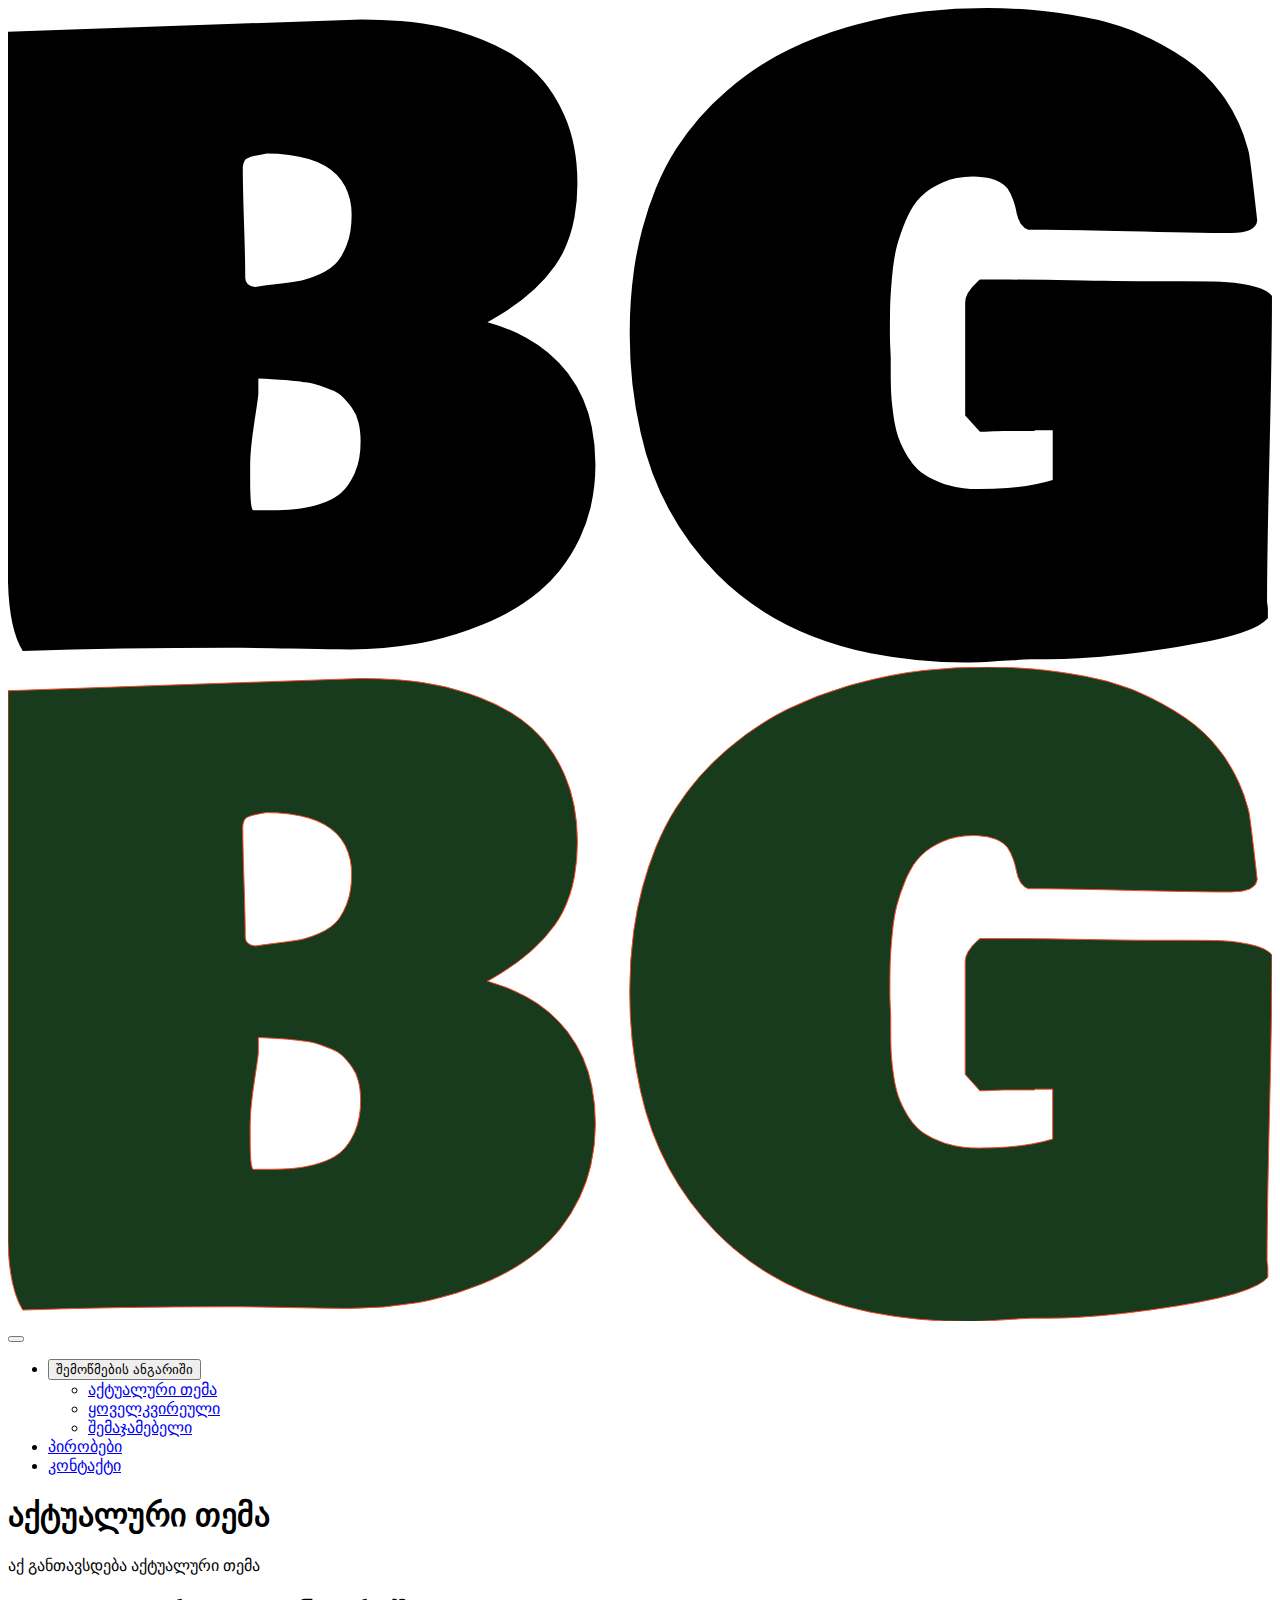
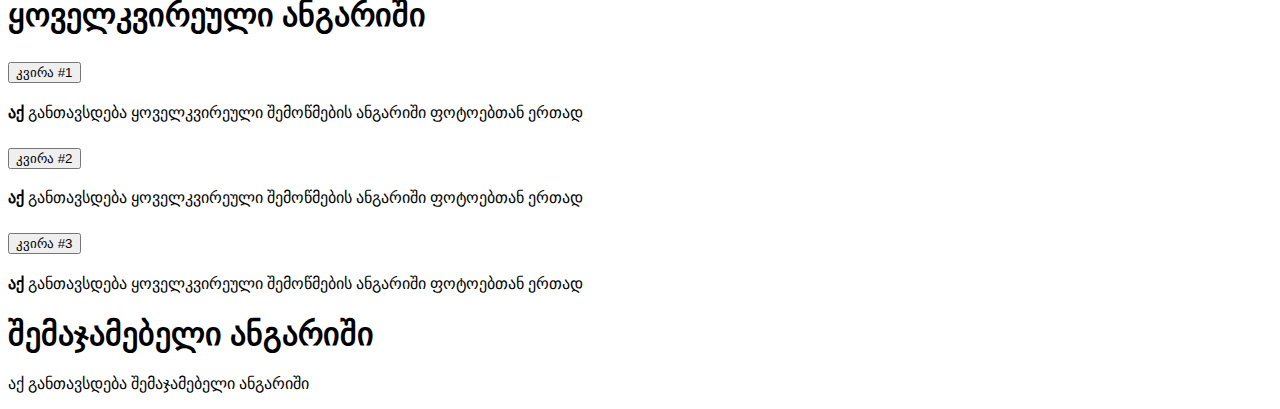
==== index.html @ 7e8884a3 "Add files via upload" ====
<!DOCTYPE html>
<html lang="en">
  <head>
    <meta charset="UTF-8" />
    <meta http-equiv="X-UA-Compatible" content="IE=edge" />
    <meta name="viewport" content="width=device-width, initial-scale=1.0" />
    <link rel="stylesheet" href="css/bootstrap.min.css" class="" />
    <link rel="stylesheet" href="css/styles.css" />
    <link rel="stylesheet" href="css/mobile-version.css" />
    <link rel="stylesheet" href="CSS/styleLogo.css" />
    <link rel="preconnect" href="https://fonts.googleapis.com" />
    <link rel="preconnect" href="https://fonts.gstatic.com" crossorigin />
    <link
      href="https://fonts.googleapis.com/css2?family=Noto+Serif+Georgian:wght@100;200;300;400;500;600;700;800;900&display=swap"
      rel="stylesheet"
    />

    <script src="JS/bootstrap.bundle.min.js" defer></script>
    <title>რეაბილიტაცია</title>
  </head>
  <body>
    <section class="section-1">
      <nav class="navbar navbar-expand-lg bg-body-tertiary">
        <div class="container-fluid">
          <div class="Logo-div">
            <div class="logo">
              <div class="logoBackgroundOval"></div>
              <svg
                class="logoLetters"
                id="letters1"
                viewBox="0 0 187.09 96.877"
                xmlns="http://www.w3.org/2000/svg"
              >
                <g>
                  <path
                    d="M 130.66 51.949 L 130.66 53.766 Q 130.66 55.703 130.721 56.975 Q 130.761 57.829 130.898 59.011 A 60.192 60.192 0 0 0 131.054 60.244 A 23.146 23.146 0 0 0 131.288 61.653 Q 131.425 62.341 131.595 62.931 A 11.505 11.505 0 0 0 131.811 63.605 A 13.484 13.484 0 0 0 132.408 65.012 Q 132.742 65.693 133.175 66.414 A 22.005 22.005 0 0 0 133.233 66.511 A 8.412 8.412 0 0 0 134.648 68.276 A 7.469 7.469 0 0 0 135.534 68.993 Q 136.761 69.838 138.552 70.438 A 18.031 18.031 0 0 0 138.955 70.567 A 13.912 13.912 0 0 0 141.406 71.077 A 18.577 18.577 0 0 0 143.617 71.203 A 56.054 56.054 0 0 0 147.951 71.046 Q 151.816 70.745 154.637 69.871 L 154.637 62.484 L 151.973 62.484 L 151.973 62.606 L 147.613 62.606 A 13.053 13.053 0 0 0 147.329 62.609 Q 146.942 62.618 146.303 62.647 A 110.719 110.719 0 0 0 145.888 62.666 A 69.909 69.909 0 0 1 145.295 62.693 Q 144.569 62.722 144.03 62.726 A 22.383 22.383 0 0 1 143.859 62.727 L 141.68 60.305 L 141.68 43.594 Q 141.68 42.175 143.45 40.56 A 12.088 12.088 0 0 1 143.859 40.203 L 148.219 40.203 Q 151.341 40.203 155.378 40.26 A 856.537 856.537 0 0 1 159.238 40.324 A 1085.742 1085.742 0 0 0 162.288 40.377 Q 165.239 40.424 167.384 40.439 A 263.26 263.26 0 0 0 169.168 40.445 L 174.012 40.445 Q 177.523 40.445 179.491 40.506 A 20.919 20.919 0 0 1 181.504 40.671 Q 182.491 40.798 183.571 41.017 A 34.321 34.321 0 0 1 183.881 41.081 A 11.521 11.521 0 0 1 184.99 41.371 Q 186.129 41.735 186.745 42.264 A 2.402 2.402 0 0 1 187.09 42.625 A 478.219 478.219 0 0 1 187.067 47.045 Q 187.02 52.071 186.877 59.029 A 2049.015 2049.015 0 0 1 186.727 65.754 A 2279.789 2279.789 0 0 0 186.568 72.83 Q 186.373 82.172 186.364 87.27 A 275.759 275.759 0 0 0 186.363 87.793 Q 186.363 87.93 186.398 88.187 A 9.297 9.297 0 0 0 186.424 88.368 A 7.094 7.094 0 0 1 186.456 88.599 Q 186.484 88.837 186.484 89.004 L 186.484 90.336 A 5.033 5.033 0 0 1 185.04 91.42 Q 182.443 92.829 176.294 94.007 A 106.633 106.633 0 0 1 173.043 94.574 Q 164.85 95.882 158.54 96.248 A 80.093 80.093 0 0 1 153.91 96.391 L 152.336 96.391 A 33.31 33.31 0 0 0 151.386 96.406 Q 150.301 96.437 148.782 96.533 A 151.493 151.493 0 0 0 147.311 96.633 A 149.631 149.631 0 0 1 145.748 96.739 Q 143.557 96.875 142.285 96.875 A 72.982 72.982 0 0 1 127.669 95.503 Q 113.694 92.645 104.958 83.827 A 43.193 43.193 0 0 1 93.629 62.794 A 64.988 64.988 0 0 1 92.031 47.953 A 64.883 64.883 0 0 1 92.625 38.994 A 52.01 52.01 0 0 1 93.908 32.635 A 50.561 50.561 0 0 1 95.864 26.76 Q 97.198 23.477 98.903 20.828 A 39.111 39.111 0 0 1 106.411 12.231 A 45.29 45.29 0 0 1 112.29 7.942 A 38.674 38.674 0 0 1 115.463 6.206 A 56.012 56.012 0 0 1 124.155 2.859 A 62.516 62.516 0 0 1 125.483 2.482 Q 130.842 1.029 135.504 0.515 A 86.022 86.022 0 0 1 144.949 0 Q 148.461 0 151.821 0.303 Q 155.182 0.606 159.39 1.362 A 36.593 36.593 0 0 1 166.103 3.221 A 33.273 33.273 0 0 1 167.261 3.693 Q 170.924 5.268 174.284 7.538 A 21.813 21.813 0 0 1 179.493 12.531 A 25.249 25.249 0 0 1 180.127 13.411 A 23.92 23.92 0 0 1 183.52 20.851 A 27.328 27.328 0 0 1 183.699 21.555 Q 183.982 23.198 184.796 30.46 A 1170.637 1170.637 0 0 1 184.91 31.484 Q 184.668 33.301 181.035 33.301 A 308.226 308.226 0 0 1 178.136 33.286 Q 174.843 33.254 170.294 33.159 A 1307.138 1307.138 0 0 1 165.898 33.059 Q 158.296 32.873 153.604 32.83 A 283.071 283.071 0 0 0 151.004 32.816 A 2.02 2.02 0 0 1 149.964 32.022 A 2.643 2.643 0 0 1 149.854 31.848 A 4.759 4.759 0 0 1 149.278 30.273 A 10.915 10.915 0 0 0 149.051 29.282 A 14.168 14.168 0 0 0 148.794 28.457 Q 148.461 27.488 147.946 26.731 Q 147.566 26.173 146.757 25.746 A 6.346 6.346 0 0 0 146.13 25.46 Q 145.061 25.037 143.563 24.962 A 13.353 13.353 0 0 0 142.891 24.945 A 12.611 12.611 0 0 0 140.413 25.179 A 9.982 9.982 0 0 0 138.35 25.823 A 12.453 12.453 0 0 0 136.636 26.733 A 9.243 9.243 0 0 0 135.08 27.973 Q 133.956 29.096 133.116 30.93 A 15.469 15.469 0 0 0 132.9 31.424 Q 131.992 33.604 131.538 35.39 A 19.741 19.741 0 0 0 131.233 36.832 Q 130.995 38.187 130.842 39.931 A 120.138 120.138 0 0 0 130.734 41.234 Q 130.625 42.647 130.587 43.67 A 31.734 31.734 0 0 0 130.569 44.26 A 125.157 125.157 0 0 0 130.556 45.111 Q 130.539 46.485 130.539 48.438 Q 130.539 48.979 130.568 49.692 A 55.035 55.035 0 0 0 130.6 50.375 Q 130.66 51.525 130.66 51.949 Z M 0 85.008 L 0 3.512 L 52.313 1.695 A 68.943 68.943 0 0 1 58.131 1.932 A 57.289 57.289 0 0 1 61.395 2.301 A 38.453 38.453 0 0 1 68.342 3.984 A 43.763 43.763 0 0 1 69.962 4.571 A 27.388 27.388 0 0 1 74.43 6.751 A 22.232 22.232 0 0 1 77.349 8.87 A 17.733 17.733 0 0 1 80.733 12.836 A 23.251 23.251 0 0 1 82.344 15.863 Q 84.281 20.223 84.281 25.914 A 28.153 28.153 0 0 1 83.851 30.982 Q 83.312 33.926 82.097 36.286 A 15.572 15.572 0 0 1 80.951 38.175 Q 78.063 42.244 72.671 45.516 A 42.793 42.793 0 0 1 70.961 46.5 A 26.704 26.704 0 0 1 76.692 48.796 A 19.427 19.427 0 0 1 82.858 54.038 A 19.475 19.475 0 0 1 86.417 62.059 A 27.413 27.413 0 0 1 86.945 67.57 A 27.367 27.367 0 0 1 86.257 73.821 A 22.628 22.628 0 0 1 84.645 78.439 A 24.899 24.899 0 0 1 81.635 83.289 A 20.812 20.812 0 0 1 78.711 86.279 A 30.668 30.668 0 0 1 72.832 90.099 A 36.827 36.827 0 0 1 70.174 91.305 A 47.527 47.527 0 0 1 62.566 93.706 A 42.354 42.354 0 0 1 60.456 94.12 A 58.669 58.669 0 0 1 50.617 94.938 A 198.693 198.693 0 0 1 48.981 94.93 Q 46.25 94.907 41.868 94.816 A 917.303 917.303 0 0 0 39.127 94.763 Q 36.485 94.717 34.607 94.702 A 200.238 200.238 0 0 0 33.059 94.695 A 1030.195 1030.195 0 0 0 16.923 94.816 A 786.411 786.411 0 0 0 2.18 95.18 Q 0.182 91.971 0 85.008 Z M 35.844 67.691 L 35.844 69.871 Q 35.844 73.514 36.164 74.195 A 0.214 0.214 0 0 0 36.328 74.352 L 38.266 74.352 A 63.044 63.044 0 0 0 39.947 74.33 Q 40.776 74.308 41.509 74.263 A 32.896 32.896 0 0 0 42.353 74.2 A 16.275 16.275 0 0 0 44.321 73.899 A 21.568 21.568 0 0 0 46.076 73.443 Q 47.815 72.917 48.957 72.046 A 6.25 6.25 0 0 0 49.285 71.778 A 6.728 6.728 0 0 0 50.341 70.592 Q 50.755 70.006 51.112 69.28 A 12.279 12.279 0 0 0 51.344 68.781 A 9.689 9.689 0 0 0 51.999 66.554 Q 52.191 65.449 52.191 64.18 A 13.259 13.259 0 0 0 52.096 62.553 A 10.635 10.635 0 0 0 51.889 61.395 Q 51.586 60.123 50.92 59.215 A 18.476 18.476 0 0 0 50.261 58.367 A 13.655 13.655 0 0 0 49.618 57.641 Q 48.982 56.975 47.802 56.521 Q 46.746 56.114 46.029 55.853 A 51.739 51.739 0 0 0 45.864 55.794 A 5.412 5.412 0 0 0 45.348 55.64 Q 44.82 55.508 44.072 55.402 A 22.796 22.796 0 0 0 43.594 55.34 A 193.966 193.966 0 0 0 42.89 55.257 Q 41.914 55.143 41.414 55.098 A 25.441 25.441 0 0 0 41.021 55.066 Q 40.339 55.014 39.113 54.946 A 183.485 183.485 0 0 0 38.543 54.915 Q 37.49 54.86 37.114 54.856 A 5.139 5.139 0 0 0 37.055 54.856 L 37.055 57.156 Q 37.003 57.725 36.576 60.591 A 625.465 625.465 0 0 1 36.419 61.637 A 72.409 72.409 0 0 0 36.116 63.867 Q 35.844 66.151 35.844 67.691 Z M 34.754 23.734 Q 34.754 26.459 34.936 31.848 Q 35.117 37.236 35.117 39.961 Q 35.117 41.111 36.57 41.293 A 93.825 93.825 0 0 1 37.072 41.223 Q 37.849 41.116 39.184 40.942 A 792.899 792.899 0 0 1 39.507 40.899 Q 41.596 40.627 42.807 40.445 A 8.912 8.912 0 0 0 43.743 40.248 Q 44.191 40.131 44.691 39.961 A 20.362 20.362 0 0 0 45.743 39.567 A 10.771 10.771 0 0 0 46.931 39.007 Q 47.832 38.508 48.438 37.902 A 5.864 5.864 0 0 0 49.185 36.97 Q 49.701 36.183 50.133 35.087 A 10.049 10.049 0 0 0 50.694 32.98 Q 50.859 31.941 50.859 30.758 A 9.304 9.304 0 0 0 49.909 26.413 Q 47.896 22.542 41.621 21.755 A 28.041 28.041 0 0 0 38.145 21.555 Q 36.127 21.891 35.443 22.227 A 1.008 1.008 0 0 0 35.178 22.402 A 1.62 1.62 0 0 0 34.841 23.041 Q 34.773 23.283 34.758 23.57 A 3.182 3.182 0 0 0 34.754 23.734 Z"
                    vector-effect="non-scaling-stroke"
                  />
                </g>
              </svg>
              <svg
                class="logoLetters"
                id="letters3"
                viewBox="0 0 187.09 96.877"
                xmlns="http://www.w3.org/2000/svg"
              >
                <g style="stroke: #f94a29; fill: #183a1d">
                  <path
                    d="M 130.66 51.949 L 130.66 53.766 Q 130.66 55.703 130.721 56.975 Q 130.761 57.829 130.898 59.011 A 60.192 60.192 0 0 0 131.054 60.244 A 23.146 23.146 0 0 0 131.288 61.653 Q 131.425 62.341 131.595 62.931 A 11.505 11.505 0 0 0 131.811 63.605 A 13.484 13.484 0 0 0 132.408 65.012 Q 132.742 65.693 133.175 66.414 A 22.005 22.005 0 0 0 133.233 66.511 A 8.412 8.412 0 0 0 134.648 68.276 A 7.469 7.469 0 0 0 135.534 68.993 Q 136.761 69.838 138.552 70.438 A 18.031 18.031 0 0 0 138.955 70.567 A 13.912 13.912 0 0 0 141.406 71.077 A 18.577 18.577 0 0 0 143.617 71.203 A 56.054 56.054 0 0 0 147.951 71.046 Q 151.816 70.745 154.637 69.871 L 154.637 62.484 L 151.973 62.484 L 151.973 62.606 L 147.613 62.606 A 13.053 13.053 0 0 0 147.329 62.609 Q 146.942 62.618 146.303 62.647 A 110.719 110.719 0 0 0 145.888 62.666 A 69.909 69.909 0 0 1 145.295 62.693 Q 144.569 62.722 144.03 62.726 A 22.383 22.383 0 0 1 143.859 62.727 L 141.68 60.305 L 141.68 43.594 Q 141.68 42.175 143.45 40.56 A 12.088 12.088 0 0 1 143.859 40.203 L 148.219 40.203 Q 151.341 40.203 155.378 40.26 A 856.537 856.537 0 0 1 159.238 40.324 A 1085.742 1085.742 0 0 0 162.288 40.377 Q 165.239 40.424 167.384 40.439 A 263.26 263.26 0 0 0 169.168 40.445 L 174.012 40.445 Q 177.523 40.445 179.491 40.506 A 20.919 20.919 0 0 1 181.504 40.671 Q 182.491 40.798 183.571 41.017 A 34.321 34.321 0 0 1 183.881 41.081 A 11.521 11.521 0 0 1 184.99 41.371 Q 186.129 41.735 186.745 42.264 A 2.402 2.402 0 0 1 187.09 42.625 A 478.219 478.219 0 0 1 187.067 47.045 Q 187.02 52.071 186.877 59.029 A 2049.015 2049.015 0 0 1 186.727 65.754 A 2279.789 2279.789 0 0 0 186.568 72.83 Q 186.373 82.172 186.364 87.27 A 275.759 275.759 0 0 0 186.363 87.793 Q 186.363 87.93 186.398 88.187 A 9.297 9.297 0 0 0 186.424 88.368 A 7.094 7.094 0 0 1 186.456 88.599 Q 186.484 88.837 186.484 89.004 L 186.484 90.336 A 5.033 5.033 0 0 1 185.04 91.42 Q 182.443 92.829 176.294 94.007 A 106.633 106.633 0 0 1 173.043 94.574 Q 164.85 95.882 158.54 96.248 A 80.093 80.093 0 0 1 153.91 96.391 L 152.336 96.391 A 33.31 33.31 0 0 0 151.386 96.406 Q 150.301 96.437 148.782 96.533 A 151.493 151.493 0 0 0 147.311 96.633 A 149.631 149.631 0 0 1 145.748 96.739 Q 143.557 96.875 142.285 96.875 A 72.982 72.982 0 0 1 127.669 95.503 Q 113.694 92.645 104.958 83.827 A 43.193 43.193 0 0 1 93.629 62.794 A 64.988 64.988 0 0 1 92.031 47.953 A 64.883 64.883 0 0 1 92.625 38.994 A 52.01 52.01 0 0 1 93.908 32.635 A 50.561 50.561 0 0 1 95.864 26.76 Q 97.198 23.477 98.903 20.828 A 39.111 39.111 0 0 1 106.411 12.231 A 45.29 45.29 0 0 1 112.29 7.942 A 38.674 38.674 0 0 1 115.463 6.206 A 56.012 56.012 0 0 1 124.155 2.859 A 62.516 62.516 0 0 1 125.483 2.482 Q 130.842 1.029 135.504 0.515 A 86.022 86.022 0 0 1 144.949 0 Q 148.461 0 151.821 0.303 Q 155.182 0.606 159.39 1.362 A 36.593 36.593 0 0 1 166.103 3.221 A 33.273 33.273 0 0 1 167.261 3.693 Q 170.924 5.268 174.284 7.538 A 21.813 21.813 0 0 1 179.493 12.531 A 25.249 25.249 0 0 1 180.127 13.411 A 23.92 23.92 0 0 1 183.52 20.851 A 27.328 27.328 0 0 1 183.699 21.555 Q 183.982 23.198 184.796 30.46 A 1170.637 1170.637 0 0 1 184.91 31.484 Q 184.668 33.301 181.035 33.301 A 308.226 308.226 0 0 1 178.136 33.286 Q 174.843 33.254 170.294 33.159 A 1307.138 1307.138 0 0 1 165.898 33.059 Q 158.296 32.873 153.604 32.83 A 283.071 283.071 0 0 0 151.004 32.816 A 2.02 2.02 0 0 1 149.964 32.022 A 2.643 2.643 0 0 1 149.854 31.848 A 4.759 4.759 0 0 1 149.278 30.273 A 10.915 10.915 0 0 0 149.051 29.282 A 14.168 14.168 0 0 0 148.794 28.457 Q 148.461 27.488 147.946 26.731 Q 147.566 26.173 146.757 25.746 A 6.346 6.346 0 0 0 146.13 25.46 Q 145.061 25.037 143.563 24.962 A 13.353 13.353 0 0 0 142.891 24.945 A 12.611 12.611 0 0 0 140.413 25.179 A 9.982 9.982 0 0 0 138.35 25.823 A 12.453 12.453 0 0 0 136.636 26.733 A 9.243 9.243 0 0 0 135.08 27.973 Q 133.956 29.096 133.116 30.93 A 15.469 15.469 0 0 0 132.9 31.424 Q 131.992 33.604 131.538 35.39 A 19.741 19.741 0 0 0 131.233 36.832 Q 130.995 38.187 130.842 39.931 A 120.138 120.138 0 0 0 130.734 41.234 Q 130.625 42.647 130.587 43.67 A 31.734 31.734 0 0 0 130.569 44.26 A 125.157 125.157 0 0 0 130.556 45.111 Q 130.539 46.485 130.539 48.438 Q 130.539 48.979 130.568 49.692 A 55.035 55.035 0 0 0 130.6 50.375 Q 130.66 51.525 130.66 51.949 Z M 0 85.008 L 0 3.512 L 52.313 1.695 A 68.943 68.943 0 0 1 58.131 1.932 A 57.289 57.289 0 0 1 61.395 2.301 A 38.453 38.453 0 0 1 68.342 3.984 A 43.763 43.763 0 0 1 69.962 4.571 A 27.388 27.388 0 0 1 74.43 6.751 A 22.232 22.232 0 0 1 77.349 8.87 A 17.733 17.733 0 0 1 80.733 12.836 A 23.251 23.251 0 0 1 82.344 15.863 Q 84.281 20.223 84.281 25.914 A 28.153 28.153 0 0 1 83.851 30.982 Q 83.312 33.926 82.097 36.286 A 15.572 15.572 0 0 1 80.951 38.175 Q 78.063 42.244 72.671 45.516 A 42.793 42.793 0 0 1 70.961 46.5 A 26.704 26.704 0 0 1 76.692 48.796 A 19.427 19.427 0 0 1 82.858 54.038 A 19.475 19.475 0 0 1 86.417 62.059 A 27.413 27.413 0 0 1 86.945 67.57 A 27.367 27.367 0 0 1 86.257 73.821 A 22.628 22.628 0 0 1 84.645 78.439 A 24.899 24.899 0 0 1 81.635 83.289 A 20.812 20.812 0 0 1 78.711 86.279 A 30.668 30.668 0 0 1 72.832 90.099 A 36.827 36.827 0 0 1 70.174 91.305 A 47.527 47.527 0 0 1 62.566 93.706 A 42.354 42.354 0 0 1 60.456 94.12 A 58.669 58.669 0 0 1 50.617 94.938 A 198.693 198.693 0 0 1 48.981 94.93 Q 46.25 94.907 41.868 94.816 A 917.303 917.303 0 0 0 39.127 94.763 Q 36.485 94.717 34.607 94.702 A 200.238 200.238 0 0 0 33.059 94.695 A 1030.195 1030.195 0 0 0 16.923 94.816 A 786.411 786.411 0 0 0 2.18 95.18 Q 0.182 91.971 0 85.008 Z M 35.844 67.691 L 35.844 69.871 Q 35.844 73.514 36.164 74.195 A 0.214 0.214 0 0 0 36.328 74.352 L 38.266 74.352 A 63.044 63.044 0 0 0 39.947 74.33 Q 40.776 74.308 41.509 74.263 A 32.896 32.896 0 0 0 42.353 74.2 A 16.275 16.275 0 0 0 44.321 73.899 A 21.568 21.568 0 0 0 46.076 73.443 Q 47.815 72.917 48.957 72.046 A 6.25 6.25 0 0 0 49.285 71.778 A 6.728 6.728 0 0 0 50.341 70.592 Q 50.755 70.006 51.112 69.28 A 12.279 12.279 0 0 0 51.344 68.781 A 9.689 9.689 0 0 0 51.999 66.554 Q 52.191 65.449 52.191 64.18 A 13.259 13.259 0 0 0 52.096 62.553 A 10.635 10.635 0 0 0 51.889 61.395 Q 51.586 60.123 50.92 59.215 A 18.476 18.476 0 0 0 50.261 58.367 A 13.655 13.655 0 0 0 49.618 57.641 Q 48.982 56.975 47.802 56.521 Q 46.746 56.114 46.029 55.853 A 51.739 51.739 0 0 0 45.864 55.794 A 5.412 5.412 0 0 0 45.348 55.64 Q 44.82 55.508 44.072 55.402 A 22.796 22.796 0 0 0 43.594 55.34 A 193.966 193.966 0 0 0 42.89 55.257 Q 41.914 55.143 41.414 55.098 A 25.441 25.441 0 0 0 41.021 55.066 Q 40.339 55.014 39.113 54.946 A 183.485 183.485 0 0 0 38.543 54.915 Q 37.49 54.86 37.114 54.856 A 5.139 5.139 0 0 0 37.055 54.856 L 37.055 57.156 Q 37.003 57.725 36.576 60.591 A 625.465 625.465 0 0 1 36.419 61.637 A 72.409 72.409 0 0 0 36.116 63.867 Q 35.844 66.151 35.844 67.691 Z M 34.754 23.734 Q 34.754 26.459 34.936 31.848 Q 35.117 37.236 35.117 39.961 Q 35.117 41.111 36.57 41.293 A 93.825 93.825 0 0 1 37.072 41.223 Q 37.849 41.116 39.184 40.942 A 792.899 792.899 0 0 1 39.507 40.899 Q 41.596 40.627 42.807 40.445 A 8.912 8.912 0 0 0 43.743 40.248 Q 44.191 40.131 44.691 39.961 A 20.362 20.362 0 0 0 45.743 39.567 A 10.771 10.771 0 0 0 46.931 39.007 Q 47.832 38.508 48.438 37.902 A 5.864 5.864 0 0 0 49.185 36.97 Q 49.701 36.183 50.133 35.087 A 10.049 10.049 0 0 0 50.694 32.98 Q 50.859 31.941 50.859 30.758 A 9.304 9.304 0 0 0 49.909 26.413 Q 47.896 22.542 41.621 21.755 A 28.041 28.041 0 0 0 38.145 21.555 Q 36.127 21.891 35.443 22.227 A 1.008 1.008 0 0 0 35.178 22.402 A 1.62 1.62 0 0 0 34.841 23.041 Q 34.773 23.283 34.758 23.57 A 3.182 3.182 0 0 0 34.754 23.734 Z"
                    vector-effect="non-scaling-stroke"
                  />
                </g>
              </svg>
            </div>
            <script>
              const letter1 = document.querySelector("#letters1");
              const letter3 = document.querySelector("#letters3");
              const logo = document.querySelector(".logo");
              const XY = logo.getBoundingClientRect();
              let changeSize = 0.2;

              document.addEventListener("mousemove", (e) => {
                let x = e.pageX;
                let y = e.pageY;
                let xCenter = XY.left + XY.width * 0.5;
                let yCenter = XY.top + XY.height * 0.5;
                let deltaX = ((x - xCenter) ** 2) ** 0.5;
                let deltaY = ((y - yCenter) ** 2) ** 0.5;
                let angleInRadians = Math.atan2(deltaY, deltaX);
                let opposite = Math.sin(angleInRadians) * changeSize;
                let adjaicent = Math.cos(angleInRadians) * changeSize;
                if (x > xCenter) {
                  adjaicent = adjaicent * -1;
                }
                if (y > yCenter) {
                  opposite = opposite * -1;
                }
                letter1.style.transform = `translate(${adjaicent}rem, ${opposite}rem)`;
                letter1.style.transition = "transform " + 600 + "ms";
                letter3.style.transform = `translate(${-1 * adjaicent}rem, ${
                  -1 * opposite
                }rem)`;
                letter3.style.transition = "transform " + 600 + "ms";
              });
            </script>
          </div>
          <button
            class="navbar-toggler"
            type="button"
            data-bs-toggle="collapse"
            data-bs-target="#navbarText"
            aria-controls="navbarText"
            aria-expanded="false"
            aria-label="Toggle navigation"
          >
            <span class="navbar-toggler-icon"></span>
          </button>
          <div class="collapse navbar-collapse" id="navbarText">
            <ul class="navbar-nav me-auto mb-2 mb-lg-0">
              <li class="nav-item">
                <div class="dropdown">
                  <button
                    class="btn btn-secondary dropdown-toggle"
                    type="button"
                    data-bs-toggle="dropdown"
                    aria-expanded="false"
                  >
                    შემოწმების ანგარიში
                  </button>
                  <ul class="dropdown-menu">
                    <li>
                      <a class="dropdown-item" href="#sec-2">აქტუალური თემა</a>
                    </li>
                    <li>
                      <a class="dropdown-item" href="#sec-3">ყოველკვირეული</a>
                    </li>
                    <li>
                      <a class="dropdown-item" href="#sec-4">შემაჯამებელი</a>
                    </li>
                  </ul>
                </div>
              </li>
              <li class="nav-item">
                <a class="nav-link" href="conditions.html">პირობები</a>
              </li>
              <li class="nav-item">
                <a
                  class="nav-link"
                  href="https://beqagvelesiani.github.io/BusinessCard/"
                  >კონტაქტი</a
                >
              </li>
            </ul>
          </div>
        </div>
      </nav>
    </section>
    <section class="section-2 dayly" id="sec-2">
      <h1 class="">აქტუალური თემა</h1>
      <div class="line"></div>
      <div class="dayly-div">
        <p>აქ განთავსდება აქტუალური თემა</p>
      </div>
    </section>
    <section class="section-3" id="sec-3">
      <h1 class="">ყოველკვირეული ანგარიში</h1>
      <div class="line"></div>
      <div class="accordion" id="accordionPanelsStayOpenExample">
        <div class="accordion-item">
          <h2 class="accordion-header">
            <button
              class="accordion-button"
              type="button"
              data-bs-toggle="collapse"
              data-bs-target="#panelsStayOpen-collapseOne"
              aria-expanded="true"
              aria-controls="panelsStayOpen-collapseOne"
            >
              კვირა #1
            </button>
          </h2>
          <div
            id="panelsStayOpen-collapseOne"
            class="accordion-collapse collapse show"
          >
            <div class="accordion-body">
              <strong>აქ</strong> განთავსდება ყოველკვირეული შემოწმების ანგარიში
              ფოტოებთან ერთად
            </div>
          </div>
        </div>
        <div class="accordion-item">
          <h2 class="accordion-header">
            <button
              class="accordion-button collapsed"
              type="button"
              data-bs-toggle="collapse"
              data-bs-target="#panelsStayOpen-collapseTwo"
              aria-expanded="false"
              aria-controls="panelsStayOpen-collapseTwo"
            >
              კვირა #2
            </button>
          </h2>
          <div
            id="panelsStayOpen-collapseTwo"
            class="accordion-collapse collapse"
          >
            <div class="accordion-body">
              <strong>აქ</strong> განთავსდება ყოველკვირეული შემოწმების ანგარიში
              ფოტოებთან ერთად
            </div>
          </div>
        </div>
        <div class="accordion-item">
          <h2 class="accordion-header">
            <button
              class="accordion-button collapsed"
              type="button"
              data-bs-toggle="collapse"
              data-bs-target="#panelsStayOpen-collapseThree"
              aria-expanded="false"
              aria-controls="panelsStayOpen-collapseThree"
            >
              კვირა #3
            </button>
          </h2>
          <div
            id="panelsStayOpen-collapseThree"
            class="accordion-collapse collapse"
          >
            <div class="accordion-body">
              <strong>აქ</strong> განთავსდება ყოველკვირეული შემოწმების ანგარიში
              ფოტოებთან ერთად
            </div>
          </div>
        </div>
      </div>
    </section>
    <section class="section-4" id="sec-4">
      <h1 class="">შემაჯამებელი ანგარიში</h1>
      <div class="line"></div>
      <div class="weekly-div">
        <p>აქ განთავსდება შემაჯამებელი ანგარიში</p>
      </div>
    </section>
  </body>
</html>
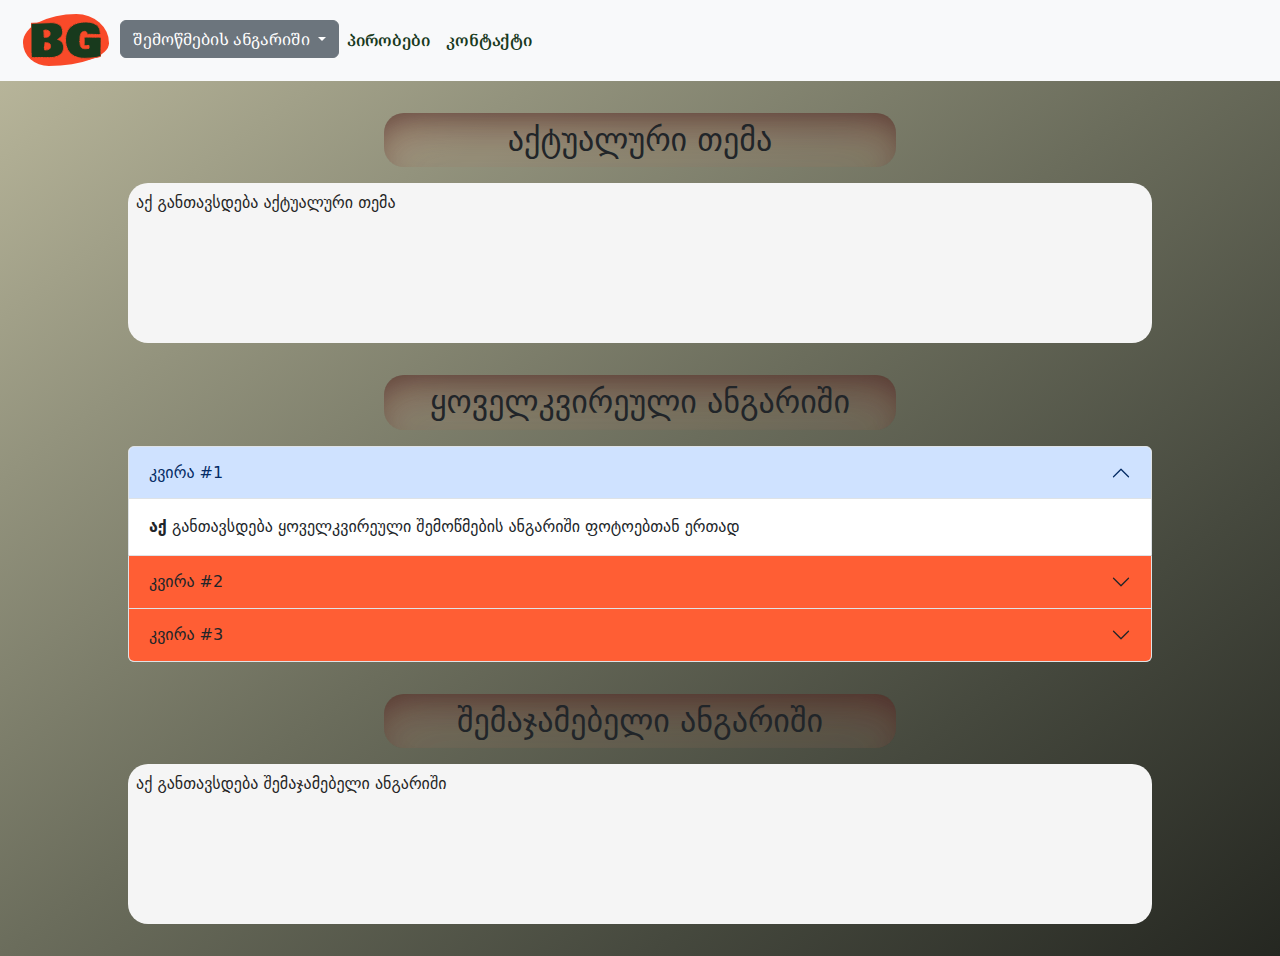
==== commit f02ab55d: "Add files via upload" ====
--- a/index.html
+++ b/index.html
@@ -4,10 +4,10 @@
     <meta charset="UTF-8" />
     <meta http-equiv="X-UA-Compatible" content="IE=edge" />
     <meta name="viewport" content="width=device-width, initial-scale=1.0" />
-    <link rel="stylesheet" href="css/bootstrap.min.css" class="" />
-    <link rel="stylesheet" href="css/styles.css" />
-    <link rel="stylesheet" href="css/mobile-version.css" />
-    <link rel="stylesheet" href="CSS/styleLogo.css" />
+    <link rel="stylesheet" href="bootstrap.min.css" class="" />
+    <link rel="stylesheet" href="styles.css" />
+    <link rel="stylesheet" href="mobile-version.css" />
+    <link rel="stylesheet" href="styleLogo.css" />
     <link rel="preconnect" href="https://fonts.googleapis.com" />
     <link rel="preconnect" href="https://fonts.gstatic.com" crossorigin />
     <link
@@ -15,7 +15,7 @@
       rel="stylesheet"
     />
 
-    <script src="JS/bootstrap.bundle.min.js" defer></script>
+    <script src="bootstrap.bundle.min.js" defer></script>
     <title>რეაბილიტაცია</title>
   </head>
   <body>
--- a/styles.css
+++ b/styles.css
@@ -0,0 +1,137 @@
+body {
+  margin: 0;
+  background-image: linear-gradient(
+    to right bottom,
+    #bebb9f,
+    #93937d,
+    #6b6d5c,
+    #46493e,
+    #252721
+  );
+  height: fit-content;
+}
+
+#con-page {
+  height: 100vh;
+}
+
+.section-2,
+.section-3,
+.section-4 {
+  width: 80%;
+  margin: 2rem auto;
+}
+
+.container-fluid {
+  font-family: "Noto Serif Georgian", serif;
+  color: #25252506;
+  font-weight: 600;
+}
+
+.container-fluid a {
+  --anchor-color: #183a1d;
+  --anchor-hover-color: #ff5e34;
+  color: var(--anchor-color);
+  transition: 500ms;
+}
+
+.container-fluid a:hover {
+  box-shadow: rgba(0, 0, 0, 0.25) 0px 54px 55px,
+    rgba(0, 0, 0, 0.12) 0px -12px 30px, rgba(228, 159, 20, 0.12) 0px 4px 6px,
+    rgba(0, 0, 0, 0.17) 0px 12px 13px, rgba(244, 178, 9, 0.09) 0px -3px 5px,
+    rgba(50, 50, 93, 0.25) 0px 30px 60px -12px inset,
+    rgba(0, 0, 0, 0.3) 0px 18px 36px -18px inset;
+  color: var(--anchor-hover-color);
+  border-radius: 12px;
+}
+
+.accordion-button {
+  background-color: #ff5e34;
+}
+
+.container-fluid .navbar-text {
+  font-weight: 900;
+  padding: 4px;
+  border-radius: 8px;
+}
+
+h1 {
+  --h1-color: #ff5e34;
+  background-color: #bebb9f17;
+  width: 50%;
+  text-align: center;
+  font-size: 2rem;
+  border-radius: 20px;
+  margin-bottom: 24px;
+  padding: 8px;
+  margin: 1rem auto;
+  background-color: none;
+  box-shadow: rgba(173, 18, 13, 0.225) 0px 30px 60px -12px inset,
+    rgba(30, 28, 28, 0.7) 0px 18px 36px -18px inset;
+}
+
+.dayly-div p {
+  color: #252525;
+  font-weight: 500;
+}
+
+.section-2 .dayly-div {
+  padding: 8px;
+  height: 10rem;
+  width: 100%;
+  background-color: whitesmoke;
+  border-radius: 20px;
+}
+
+.section-4 .weekly-div {
+  padding: 8px;
+  height: 10rem;
+  width: 100%;
+  background-color: whitesmoke;
+  border-radius: 20px;
+}
+
+.weekly-div p {
+  color: #252525;
+  font-weight: 500;
+}
+
+.line {
+  border-bottom: var(--h1-color) solid 1px;
+}
+
+.conditions-div {
+  padding: 12px 0;
+  height: fit-content;
+  width: 100%;
+  background-color: whitesmoke;
+  border-radius: 20px;
+  margin-bottom: 10rem;
+}
+
+.p-div {
+  height: 16px;
+  width: 16px;
+  border-radius: 50%;
+  background-color: #ff5e34;
+  border: 1px solid black;
+  display: flex;
+  box-shadow: 0 0 20px 5px #183a1d5f;
+  box-sizing: border-box;
+}
+
+.conditions-div p {
+  font-size: 20px;
+  color: #252525;
+  font-weight: 700;
+  width: 80%;
+  padding: 8px;
+  margin-top: auto;
+  margin-bottom: auto;
+}
+
+.conditions-div ul {
+  display: flex;
+  place-items: center;
+  padding: auto;
+}
--- a/mobile-version.css
+++ b/mobile-version.css
@@ -0,0 +1,16 @@
+@media only screen and (max-width: 600px) {
+  .section-1 .navbar {
+    width: 100%;
+  }
+
+  .section-2,
+  .section-3,
+  .section-4 {
+    width: 95%;
+  }
+
+  h1 {
+    width: 70%;
+    font-size: 1.5rem;
+  }
+}
--- a/styleLogo.css
+++ b/styleLogo.css
@@ -0,0 +1,149 @@
+/* ------ variables -------- */
+:root {
+  --LogoSize1: 12vh;
+}
+
+/* ------ variables -------- */
+
+.logo {
+  background-color: #3c2a2100;
+  width: var(--LogoSize1);
+  height: calc(var(--LogoSize1) * 0.6);
+  border-radius: calc(var(--LogoSize1) * 0.05);
+  /* box-shadow: 1rem 1rem 3rem 0.1rem red; */
+  display: flex;
+  align-items: center;
+  justify-content: center;
+  animation: blink 1000ms infinite;
+}
+
+.logoBackgroundOval {
+  background-color: #f94a29;
+  width: 80%;
+  height: 80%;
+  border-radius: 62% 38% 70% 30% / 55% 56% 44% 45%;
+  animation: shapeChange 15000ms infinite;
+  overflow: hidden;
+}
+
+@keyframes shapeChange {
+  0% {
+    border-radius: 62% 38% 70% 30% / 55% 56% 44% 45%;
+  }
+  25% {
+    border-radius: 51% 49% 55% 45% / 43% 51% 49% 57%;
+  }
+  50% {
+    border-radius: 44% 56% 77% 23% / 49% 43% 57% 51%;
+  }
+  75% {
+    border-radius: 63% 37% 67% 33% / 49% 48% 52% 64%;
+  }
+}
+
+/* @keyframes blink {
+    0% {box-shadow: 0.5rem 0.5rem 2rem 0.1rem red}
+    100% {box-shadow: 0.1rem 0.1rem 0.1rem 0.05rem yellow}
+} */
+
+.logoLetters {
+  position: absolute;
+  width: calc(var(--LogoSize1) * 0.65);
+}
+
+/* #letters2 {
+    animation: rush2 5000ms cubic-bezier(0.39, 0.41, 0.54,-0.48) infinite;
+}
+
+#letters3 {
+    animation: rush1 5000ms cubic-bezier(0.39, 0.41, 0.54,-0.48) infinite;
+} */
+
+/* #letters3 {
+    animation: rush3 5000ms cubic-bezier(0.39, 0.41, 0.54,-0.48) infinite;
+} */
+
+/* #letters2 {
+    opacity: 0.8;
+    transform: translate(calc(var(--LogoSize1) * -0.04), calc(var(--LogoSize1) * 0.04));
+}
+
+#letters3 {
+    opacity: 0.5;
+    transform: translate(calc(var(--size1) * -0.02), calc(var(--size1) * 0.02));
+    color: blue;
+} */
+
+/* #letters1:hover {
+    animation: rush1 1000ms;
+} */
+
+@keyframes rush1 {
+  0% {
+    transform: translate(0, 0);
+  }
+  10% {
+    transform: translate(calc(var(--size1) * 0.06), calc(var(--size1) * -0.06));
+    opacity: 0.2;
+  }
+  20% {
+    transform: translate(0, 0);
+  }
+  50% {
+    transform: translate(0, 0);
+  }
+  100% {
+    transform: translate(0, 0);
+  }
+}
+
+@keyframes rush2 {
+  0% {
+    transform: translate(0, 0);
+  }
+  10% {
+    transform: translate(calc(var(--size1) * 0.03), calc(var(--size1) * -0.03));
+    opacity: 0.4;
+  }
+  20% {
+    transform: translate(0, 0);
+  }
+  50% {
+    transform: translate(0, 0);
+  }
+  100% {
+    transform: translate(0, 0);
+  }
+}
+
+/* @keyframes rush3 {
+    0% {
+        transform: translate(0, 0)
+    }
+    25% {
+        transform: translate(calc(var(--size1) * -0.02), calc(var(--size1) * 0.02));
+        opacity: 0.2;
+    }
+    50% {transform: translate(0, 0)}
+    100% {
+        transform: translate(0, 0)
+    }
+} */
+
+g {
+  stroke-linecap: round;
+  font-size: calc(var(--size1) * 0.001);
+}
+
+#letters1 g {
+  stroke: none;
+  stroke-width: 1mm;
+  fill: #252525af;
+}
+
+#letters2 g {
+  stroke: none;
+  stroke-width: calc(var(--size1) * 0.01);
+  stroke: #f94a29;
+  fill: #252525af;
+}
